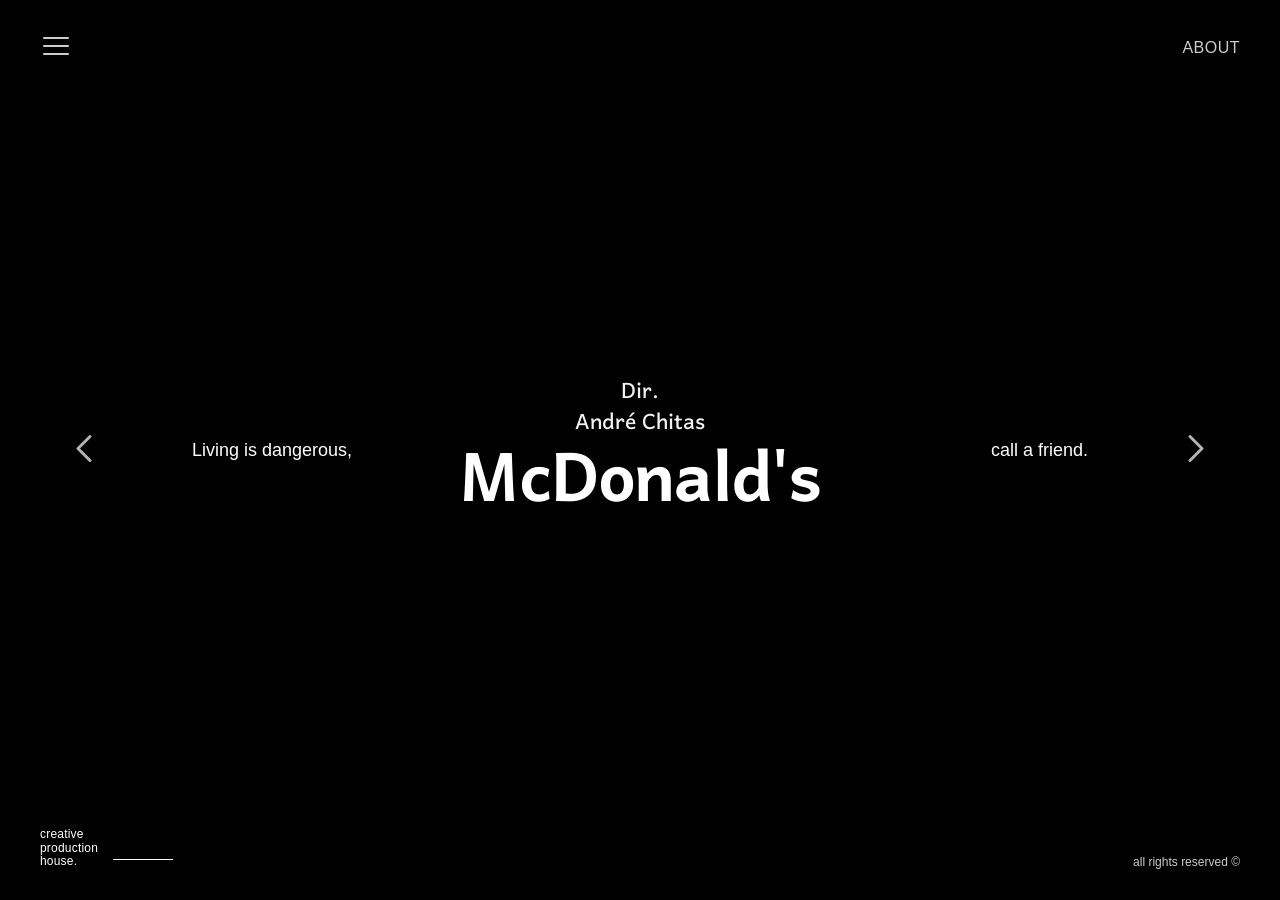
==== index.html @ b7d2ad5a "Add files via upload" ====
<!DOCTYPE html>
<html lang="pt">
<head>
    <meta charset="UTF-8">
    <meta name="viewport" content="width=device-width, initial-scale=1.0">
    <title>B Groove - Home</title>
    <link rel="icon" type="image/svg+xml" href="Asset 1.svg">
    <link rel="stylesheet" href="stylehome.css">
</head>
<body>

    <!-- Overlay de Navegação Fullscreen -->
    <div class="nav-overlay" id="nav-overlay">
        <button class="nav-close" id="nav-close" aria-label="Fechar menu">
            <svg width="28" height="28" viewBox="0 0 24 24" fill="none" stroke="currentColor" stroke-width="1.5" stroke-linecap="round">
                <line x1="6" y1="6" x2="18" y2="18"></line>
                <line x1="18" y1="6" x2="6" y2="18"></line>
            </svg>
        </button>
        <nav class="nav-content">
            <a href="index.html" class="active">
                <div class="nav-logo"></div>
            </a>
            <a href="directors.html">directors</a>
            <a href="photographers.html">photographers</a>
            <a href="filmtv.html">film & tv</a>
            <a href="international.html">international</a>
            <a href="https://spritz.com.br/" target="_blank" rel="noopener">spritz</a>
            <a href="us.html">us.</a>
            <a href="contact.html">contact</a>
        </nav>
    </div>

    <!-- Top Bar (Apenas Hambúrguer e About) -->
    <header class="top-bar">
        <button class="menu-toggle" id="menu-toggle" aria-label="Abrir menu">
            <svg width="32" height="32" viewBox="0 0 24 24" fill="none" stroke="currentColor" stroke-width="1.5" stroke-linecap="round">
                <line x1="3" y1="12" x2="21" y2="12"></line>
                <line x1="3" y1="6" x2="21" y2="6"></line>
                <line x1="3" y1="18" x2="21" y2="18"></line>
            </svg>
        </button>

        <a href="us.html" class="about-link">ABOUT</a>
    </header>

    <!-- Vídeo de fundo Fullscreen -->
    <div class="menu-bg-video" id="menu-bg-video"></div>

    <!-- Setas de Navegação do Vídeo -->
    <button class="nav-arrow left-arrow" id="prev-btn">
        <svg width="48" height="48" viewBox="0 0 24 24" fill="none" stroke="currentColor" stroke-width="1.5" stroke-linecap="round" stroke-linejoin="round">
            <polyline points="15 18 9 12 15 6"></polyline>
        </svg>
    </button>
    
    <button class="nav-arrow right-arrow" id="next-btn">
        <svg width="48" height="48" viewBox="0 0 24 24" fill="none" stroke="currentColor" stroke-width="1.5" stroke-linecap="round" stroke-linejoin="round">
            <polyline points="9 18 15 12 9 6"></polyline>
        </svg>
    </button>

    <!-- Callouts Laterais -->
    <div class="side-callout left">Living is dangerous,</div>
    <div class="side-callout right">call a friend.</div>

    <!-- Informação Central -->
    <div class="video-info-center">
        <div class="dir-name" id="main-dir-name">Dir.<br>André Chitas</div>
        <div class="brand-name" id="main-brand-name">Cobasi</div>
    </div>

    <!-- Footer -->
    <footer class="site-footer">
        <div class="footer-left">
            <div class="text">creative<br>production<br>house.</div>
            <div class="red-line"></div>
        </div>
        <div class="footer-right">
            <span class="copyright">all rights reserved ©</span>
        </div>
    </footer>

    <script src="scripthome.js"></script>

</body>
</html>
---- stylehome.css ----
@import url('https://api.fontshare.com/v2/css?f[]=general-sans@400,500,600,700&display=swap');
@import url('https://fonts.googleapis.com/css2?family=Harmattan:wght@400;500;600;700&display=swap');

* {
    margin: 0;
    padding: 0;
    box-sizing: border-box;
}

html, body {
    width: 100%;
    height: 100%;
    overflow: hidden;
    background-color: #000;
    font-family: 'General Sans', sans-serif; 
    color: #ffffff;
    user-select: none;
    overscroll-behavior: none;
}

/* ==========================================================================
   NAV OVERLAY & TOP BAR
   ========================================================================== */
.top-bar {
    position: fixed; top: 0; left: 0; width: 100%; padding: 30px 40px;
    display: flex; /* Alterado de grid para flex */
    justify-content: space-between; /* Hambúrguer à esquerda, About à direita */
    align-items: center; 
    z-index: 1000;
    pointer-events: none;
}

.menu-toggle, .about-link { pointer-events: auto; }

.menu-toggle {
    background: none; border: none; color: #ffffff; cursor: pointer;
    padding: 0; opacity: 0.8; transition: opacity 0.3s ease, transform 0.3s ease;
}
.menu-toggle:hover { opacity: 1; transform: scale(1.05); }

.about-link { 
    font-family: 'General Sans', sans-serif; 
    color: #ffffff; text-decoration: none; 
    font-size: 16px; font-weight: 400; letter-spacing: 0.5px; text-transform: uppercase;
    opacity: 0.8; transition: opacity 0.3s ease;
}
.about-link:hover { opacity: 1; }

/* OVERLAY NAVEGAÇÃO */
.nav-overlay {
    position: fixed; inset: 0; background: rgba(234, 233, 220, 0.95); backdrop-filter: blur(10px);
    display: flex; align-items: center; justify-content: center; opacity: 0; pointer-events: none; visibility: hidden;
    transition: opacity 0.5s cubic-bezier(0.22, 1, 0.36, 1), visibility 0s linear 0.5s; z-index: 9999;
}
.nav-overlay.is-open { opacity: 1; pointer-events: auto; visibility: visible; transition: opacity 0.5s cubic-bezier(0.22, 1, 0.36, 1), visibility 0s linear 0s; }

.nav-content { display: flex; flex-direction: column; gap: 20px; text-align: center; }
.nav-content a { 
    font-family: 'General Sans', sans-serif; 
    font-weight: 400; color: #bb0000; text-decoration: none; font-size: 24px; 
    opacity: 0.6; transition: opacity 0.3s ease; 
}
.nav-content a:hover, .nav-content a.active { opacity: 1; }

/* ESTILO DA LOGO NO MENU (VERMELHA COM MÁSCARA) */
.nav-content a .nav-logo {
    height: 40px;
    width: 40px; 
    margin: 0 auto 10px auto;
    display: block;
    background-color: #bb0000; 
    
    -webkit-mask-image: url('Asset 1.svg');
    mask-image: url('Asset 1.svg');
    -webkit-mask-size: contain;
    mask-size: contain;
    -webkit-mask-repeat: no-repeat;
    mask-repeat: no-repeat;
    -webkit-mask-position: center;
    mask-position: center;
}

.nav-close { position: absolute; top: 40px; right: 50px; background: none; border: none; color: #bb0000; cursor: pointer; padding: 8px; opacity: 0.5; transition: opacity 0.3s ease, transform 0.3s ease; }
.nav-close:hover { opacity: 1; transform: rotate(90deg); }

/* ==========================================================================
   VÍDEO FULLSCREEN
   ========================================================================== */
.menu-bg-video { 
    position: fixed; inset: 0; z-index: 1; overflow: hidden; background: #000; pointer-events: none; 
}
.menu-bg-video iframe { 
    width: 100%; height: 100%; border: 0; object-fit: cover; transform: scale(1.55); 
}

/* ==========================================================================
   SETAS DE NAVEGAÇÃO
   ========================================================================== */
.nav-arrow { 
    position: absolute; top: 50%; transform: translateY(-50%); background: none; border: none; color: #ffffff; 
    cursor: pointer; padding: 20px; z-index: 100; opacity: 0.7; transition: opacity 0.3s ease, transform 0.3s ease; 
}
.nav-arrow:hover { opacity: 1; transform: translateY(-50%) scale(1.1); }
.left-arrow { left: 40px; }
.right-arrow { right: 40px; }

/* ==========================================================================
   TEXTOS (Callouts e Informação Central)
   ========================================================================== */
.side-callout { 
    position: fixed; top: 50%; transform: translateY(-50%); 
    font-family: 'General Sans', sans-serif; font-size: 18px; color: #ffffff; 
    z-index: 10; pointer-events: none; 
}
.side-callout.left { left: 15vw; }
.side-callout.right { right: 15vw; }

.video-info-center { 
    position: fixed; top: 50%; left: 50%; transform: translate(-50%, -50%); 
    text-align: center; color: #ffffff; z-index: 10; display: flex; flex-direction: column; 
    align-items: center; pointer-events: none; width: 90%; 
}

/* FONTE HARMATTAN APENAS NO TÍTULO DO DIRETOR E DA MARCA */
.video-info-center .dir-name { 
    font-family: 'Harmattan', sans-serif; 
    font-size: clamp(1.5rem, 2.2vw, 2.2rem);
    font-weight: 500; 
    line-height: 1.1; 
    margin-bottom: 4px; 
    opacity: 0.95;
}

.video-info-center .brand-name { 
    font-family: 'Harmattan', sans-serif; 
    font-size: clamp(3.5rem, 7vw, 6rem); 
    font-weight: 700; line-height: 0.9; letter-spacing: -0.02em; 
}

/* ==========================================================================
   FOOTER
   ========================================================================== */
.site-footer { 
    position: fixed; bottom: 30px; left: 0; width: 100%; padding: 0 40px; 
    display: flex; justify-content: space-between; align-items: flex-end; 
    z-index: 100; pointer-events: none; 
}
.footer-left { display: flex; align-items: flex-end; gap: 15px; pointer-events: auto; }
.footer-left .text { 
    font-family: 'General Sans', sans-serif; font-size: 12px; line-height: 1.1; text-transform: lowercase; 
    letter-spacing: 0.2px; margin-bottom: 2px; color: #ffffff; 
}
.red-line { width: 60px; height: 1.5px; background-color: #ffffff; margin-bottom: 10px; }
.footer-right { pointer-events: auto; }
.copyright { font-family: 'General Sans', sans-serif; font-size: 12px; opacity: 0.8; color: #ffffff; }
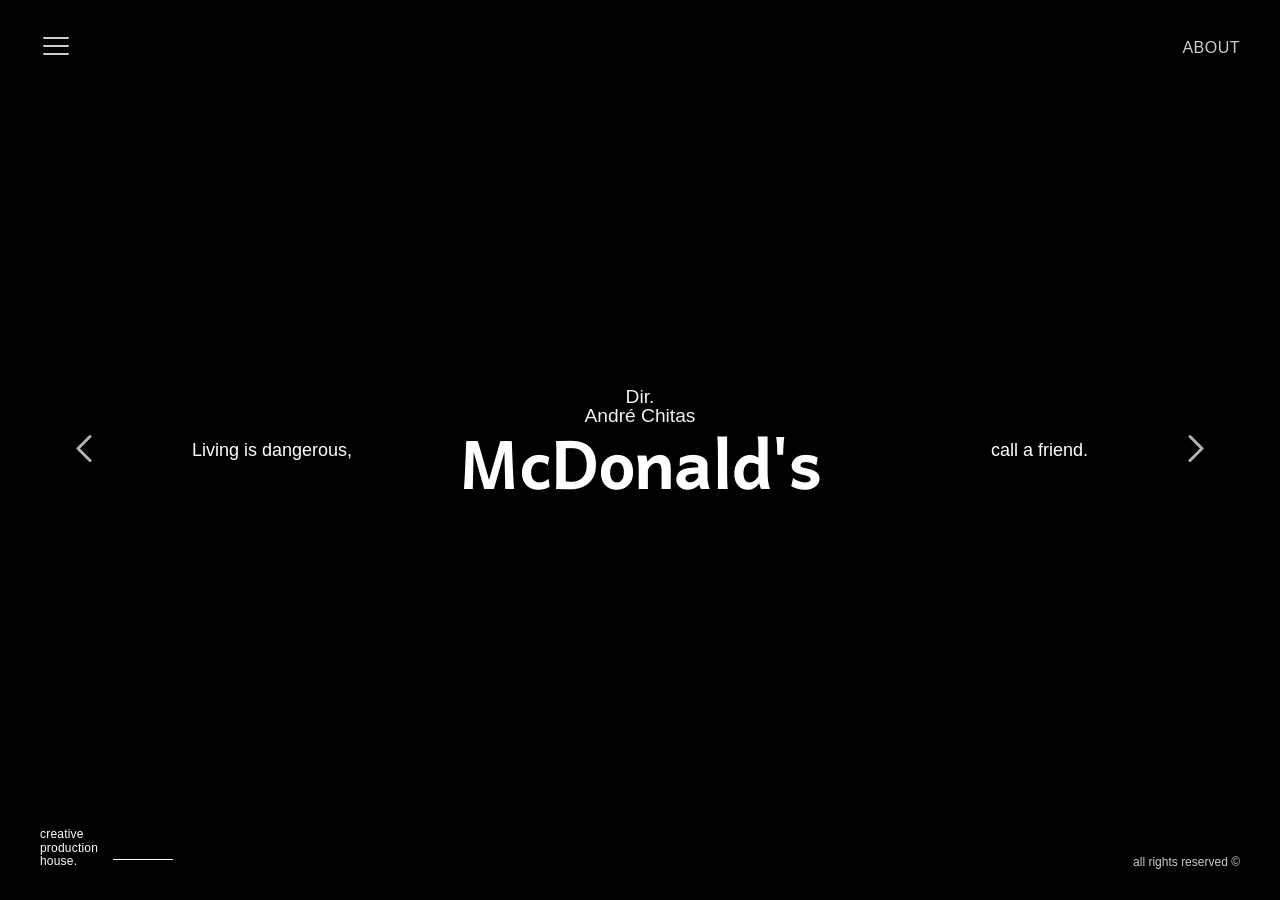
==== commit bd2fd197: "Add files via upload" ====
--- a/index.html
+++ b/index.html
@@ -5,11 +5,31 @@
     <meta name="viewport" content="width=device-width, initial-scale=1.0">
     <title>B Groove - Home</title>
     <link rel="icon" type="image/svg+xml" href="Asset 1.svg">
+    
+    <!-- CSS Global do Menu -->
+    <link rel="stylesheet" href="nav.css"> 
+    
+    <!-- CSS Específico da Home -->
     <link rel="stylesheet" href="stylehome.css">
 </head>
 <body>
 
-    <!-- Overlay de Navegação Fullscreen -->
+    <!-- MENU GLOBAL (Top Bar com Hambúrguer e Overlay) -->
+    <header class="top-bar">
+        <!-- Botão Hambúrguer (Esquerda) -->
+        <button class="menu-toggle" id="menu-toggle" aria-label="Abrir menu">
+            <svg width="32" height="32" viewBox="0 0 24 24" fill="none" stroke="currentColor" stroke-width="1.5" stroke-linecap="round">
+                <line x1="3" y1="12" x2="21" y2="12"></line>
+                <line x1="3" y1="6" x2="21" y2="6"></line>
+                <line x1="3" y1="18" x2="21" y2="18"></line>
+            </svg>
+        </button>
+
+        <!-- Link About (Direita) -->
+        <a href="us.html" class="about-link">ABOUT</a>
+    </header>
+
+    <!-- Overlay do Menu -->
     <div class="nav-overlay" id="nav-overlay">
         <button class="nav-close" id="nav-close" aria-label="Fechar menu">
             <svg width="28" height="28" viewBox="0 0 24 24" fill="none" stroke="currentColor" stroke-width="1.5" stroke-linecap="round">
@@ -18,7 +38,7 @@
             </svg>
         </button>
         <nav class="nav-content">
-            <a href="index.html" class="active">
+            <a href="index.html" class="active" aria-label="Home">
                 <div class="nav-logo"></div>
             </a>
             <a href="directors.html">directors</a>
@@ -31,18 +51,9 @@
         </nav>
     </div>
 
-    <!-- Top Bar (Apenas Hambúrguer e About) -->
-    <header class="top-bar">
-        <button class="menu-toggle" id="menu-toggle" aria-label="Abrir menu">
-            <svg width="32" height="32" viewBox="0 0 24 24" fill="none" stroke="currentColor" stroke-width="1.5" stroke-linecap="round">
-                <line x1="3" y1="12" x2="21" y2="12"></line>
-                <line x1="3" y1="6" x2="21" y2="6"></line>
-                <line x1="3" y1="18" x2="21" y2="18"></line>
-            </svg>
-        </button>
-
-        <a href="us.html" class="about-link">ABOUT</a>
-    </header>
+    <!-- ========================================== -->
+    <!-- CONTEÚDO DA HOME (Intacto)                 -->
+    <!-- ========================================== -->
 
     <!-- Vídeo de fundo Fullscreen -->
     <div class="menu-bg-video" id="menu-bg-video"></div>
@@ -81,6 +92,8 @@
         </div>
     </footer>
 
+    <!-- Scripts -->
+    <script src="nav.js"></script>
     <script src="scripthome.js"></script>
 
 </body>
--- a/nav.css
+++ b/nav.css
@@ -0,0 +1,87 @@
+/* ==========================================================================
+   NAVEGAÇÃO GLOBAL (APLICAR EM TODAS AS PÁGINAS)
+   ========================================================================== */
+
+/* Overlay escuro com opacidade */
+.nav-overlay {
+    position: fixed; 
+    inset: 0; 
+    background: rgba(0, 0, 0, 0.65); /* Preto com transparência */
+    backdrop-filter: blur(8px); /* Desfoque para ver a página por trás */
+    -webkit-backdrop-filter: blur(8px);
+    display: flex; 
+    align-items: center; 
+    justify-content: center; 
+    opacity: 0; 
+    pointer-events: none; 
+    visibility: hidden;
+    transition: opacity 0.5s cubic-bezier(0.22, 1, 0.36, 1), visibility 0s linear 0.5s; 
+    z-index: 9999;
+}
+
+.nav-overlay.is-open { 
+    opacity: 1; 
+    pointer-events: auto; 
+    visibility: visible; 
+    transition: opacity 0.5s cubic-bezier(0.22, 1, 0.36, 1), visibility 0s linear 0s; 
+}
+
+/* Conteúdo (Lista de Links) */
+.nav-content { 
+    display: flex; 
+    flex-direction: column; 
+    gap: 20px; 
+    text-align: center; 
+}
+
+.nav-content a { 
+    font-family: 'General Sans', sans-serif; 
+    font-weight: 400; 
+    color: #ffffff; /* Texto branco */
+    text-decoration: none; 
+    font-size: 24px; 
+    opacity: 0.6; 
+    transition: opacity 0.3s ease; 
+}
+
+.nav-content a:hover, 
+.nav-content a.active { 
+    opacity: 1; 
+}
+
+/* Logo dentro do menu (Branca via máscara CSS) */
+.nav-content a .nav-logo {
+    height: 40px;
+    width: 40px; 
+    margin: 0 auto 10px auto;
+    display: block;
+    background-color: #ffffff; /* Cor exata da logo */
+    
+    -webkit-mask-image: url('Asset 1.svg');
+    mask-image: url('Asset 1.svg');
+    -webkit-mask-size: contain;
+    mask-size: contain;
+    -webkit-mask-repeat: no-repeat;
+    mask-repeat: no-repeat;
+    -webkit-mask-position: center;
+    mask-position: center;
+}
+
+/* Botão de fechar */
+.nav-close { 
+    position: absolute; 
+    top: 40px; 
+    right: 50px; 
+    background: none; 
+    border: none; 
+    color: #ffffff; /* Cor branca */
+    cursor: pointer; 
+    padding: 8px; 
+    opacity: 0.5; 
+    transition: opacity 0.3s ease, transform 0.3s ease; 
+}
+
+.nav-close:hover { 
+    opacity: 1; 
+    transform: rotate(90deg); 
+}
--- a/stylehome.css
+++ b/stylehome.css
@@ -19,57 +19,120 @@
 }
 
 /* ==========================================================================
-   NAV OVERLAY & TOP BAR
-   ========================================================================== */
+   NAVEGAÇÃO GLOBAL (TOPO + MENU OVERLAY)
+   ========================================================================== */
+
+/* 1. BARRA SUPERIOR (Top Bar) */
 .top-bar {
-    position: fixed; top: 0; left: 0; width: 100%; padding: 30px 40px;
-    display: flex; /* Alterado de grid para flex */
-    justify-content: space-between; /* Hambúrguer à esquerda, About à direita */
+    position: fixed; 
+    top: 0; 
+    left: 0; 
+    width: 100%; 
+    padding: 30px 40px;
+    display: flex; 
+    justify-content: space-between; /* Espaça os elementos (Esquerda/Direita) */
     align-items: center; 
     z-index: 1000;
     pointer-events: none;
 }
 
-.menu-toggle, .about-link { pointer-events: auto; }
-
+/* Elementos clicáveis na barra */
+.menu-toggle, .logo-toggle-btn, .about-link { 
+    pointer-events: auto; 
+}
+
+/* Botão Hambúrguer (Home) */
 .menu-toggle {
-    background: none; border: none; color: #ffffff; cursor: pointer;
-    padding: 0; opacity: 0.8; transition: opacity 0.3s ease, transform 0.3s ease;
-}
-.menu-toggle:hover { opacity: 1; transform: scale(1.05); }
-
-.about-link { 
+    background: none; 
+    border: none; 
+    color: #ffffff; 
+    cursor: pointer;
+    padding: 0; 
+    opacity: 0.8; 
+    transition: opacity 0.3s ease;
+}
+.menu-toggle:hover { opacity: 1; }
+
+/* Botão Logo (Outras Páginas) */
+.logo-toggle-btn {
+    background: transparent;
+    border: none;
+    padding: 0;
+    cursor: pointer;
+    transition: transform 0.3s ease;
+}
+.logo-toggle-btn:hover { transform: scale(1.05); }
+.logo-toggle-btn img { 
+    height: 35px; width: auto; display: block; 
+    filter: brightness(0) invert(1); /* Logo Branca */
+}
+
+/* Link About (Direita) */
+.about-link {
     font-family: 'General Sans', sans-serif; 
-    color: #ffffff; text-decoration: none; 
-    font-size: 16px; font-weight: 400; letter-spacing: 0.5px; text-transform: uppercase;
-    opacity: 0.8; transition: opacity 0.3s ease;
+    color: #ffffff; 
+    text-decoration: none; 
+    font-size: 16px; 
+    font-weight: 400; 
+    letter-spacing: 0.5px; 
+    text-transform: uppercase;
+    opacity: 0.8; 
+    transition: opacity 0.3s ease;
 }
 .about-link:hover { opacity: 1; }
 
-/* OVERLAY NAVEGAÇÃO */
+/* 2. MENU OVERLAY (Fundo Preto Transparente) */
 .nav-overlay {
-    position: fixed; inset: 0; background: rgba(234, 233, 220, 0.95); backdrop-filter: blur(10px);
-    display: flex; align-items: center; justify-content: center; opacity: 0; pointer-events: none; visibility: hidden;
-    transition: opacity 0.5s cubic-bezier(0.22, 1, 0.36, 1), visibility 0s linear 0.5s; z-index: 9999;
-}
-.nav-overlay.is-open { opacity: 1; pointer-events: auto; visibility: visible; transition: opacity 0.5s cubic-bezier(0.22, 1, 0.36, 1), visibility 0s linear 0s; }
-
-.nav-content { display: flex; flex-direction: column; gap: 20px; text-align: center; }
+    position: fixed; 
+    inset: 0; 
+    background: rgba(0, 0, 0, 0.65); /* Preto com 65% de opacidade */
+    backdrop-filter: blur(8px); 
+    -webkit-backdrop-filter: blur(8px);
+    display: flex; 
+    align-items: center; 
+    justify-content: center; 
+    opacity: 0; 
+    pointer-events: none; 
+    visibility: hidden;
+    transition: opacity 0.5s ease, visibility 0.5s ease; 
+    z-index: 9999;
+}
+
+.nav-overlay.is-open { 
+    opacity: 1; 
+    pointer-events: auto; 
+    visibility: visible; 
+}
+
+.nav-content { 
+    display: flex; 
+    flex-direction: column; 
+    gap: 20px; 
+    text-align: center; 
+}
+
 .nav-content a { 
     font-family: 'General Sans', sans-serif; 
-    font-weight: 400; color: #bb0000; text-decoration: none; font-size: 24px; 
-    opacity: 0.6; transition: opacity 0.3s ease; 
-}
-.nav-content a:hover, .nav-content a.active { opacity: 1; }
-
-/* ESTILO DA LOGO NO MENU (VERMELHA COM MÁSCARA) */
+    font-weight: 400; 
+    color: #ffffff; 
+    text-decoration: none; 
+    font-size: 24px; 
+    opacity: 0.6; 
+    transition: opacity 0.3s ease; 
+}
+
+.nav-content a:hover, 
+.nav-content a.active { 
+    opacity: 1; 
+}
+
+/* Logo Branca dentro do Menu (via máscara) */
 .nav-content a .nav-logo {
     height: 40px;
     width: 40px; 
     margin: 0 auto 10px auto;
     display: block;
-    background-color: #bb0000; 
-    
+    background-color: #ffffff; 
     -webkit-mask-image: url('Asset 1.svg');
     mask-image: url('Asset 1.svg');
     -webkit-mask-size: contain;
@@ -80,8 +143,24 @@
     mask-position: center;
 }
 
-.nav-close { position: absolute; top: 40px; right: 50px; background: none; border: none; color: #bb0000; cursor: pointer; padding: 8px; opacity: 0.5; transition: opacity 0.3s ease, transform 0.3s ease; }
-.nav-close:hover { opacity: 1; transform: rotate(90deg); }
+/* Botão Fechar */
+.nav-close { 
+    position: absolute; 
+    top: 40px; 
+    right: 50px; 
+    background: none; 
+    border: none; 
+    color: #ffffff; 
+    cursor: pointer; 
+    padding: 8px; 
+    opacity: 0.5; 
+    transition: opacity 0.3s ease, transform 0.3s ease; 
+}
+
+.nav-close:hover { 
+    opacity: 1; 
+    transform: rotate(90deg); 
+}
 
 /* ==========================================================================
    VÍDEO FULLSCREEN
@@ -121,13 +200,12 @@
     align-items: center; pointer-events: none; width: 90%; 
 }
 
-/* FONTE HARMATTAN APENAS NO TÍTULO DO DIRETOR E DA MARCA */
 .video-info-center .dir-name { 
-    font-family: 'Harmattan', sans-serif; 
-    font-size: clamp(1.5rem, 2.2vw, 2.2rem);
-    font-weight: 500; 
-    line-height: 1.1; 
-    margin-bottom: 4px; 
+    font-family: 'General Sans', sans-serif !important; 
+    font-size: clamp(1rem, 1.5vw, 1.4rem);
+    font-weight: 400; /* Alterado para regular */
+    line-height: 1; 
+    margin-bottom: 6px; 
     opacity: 0.95;
 }
 
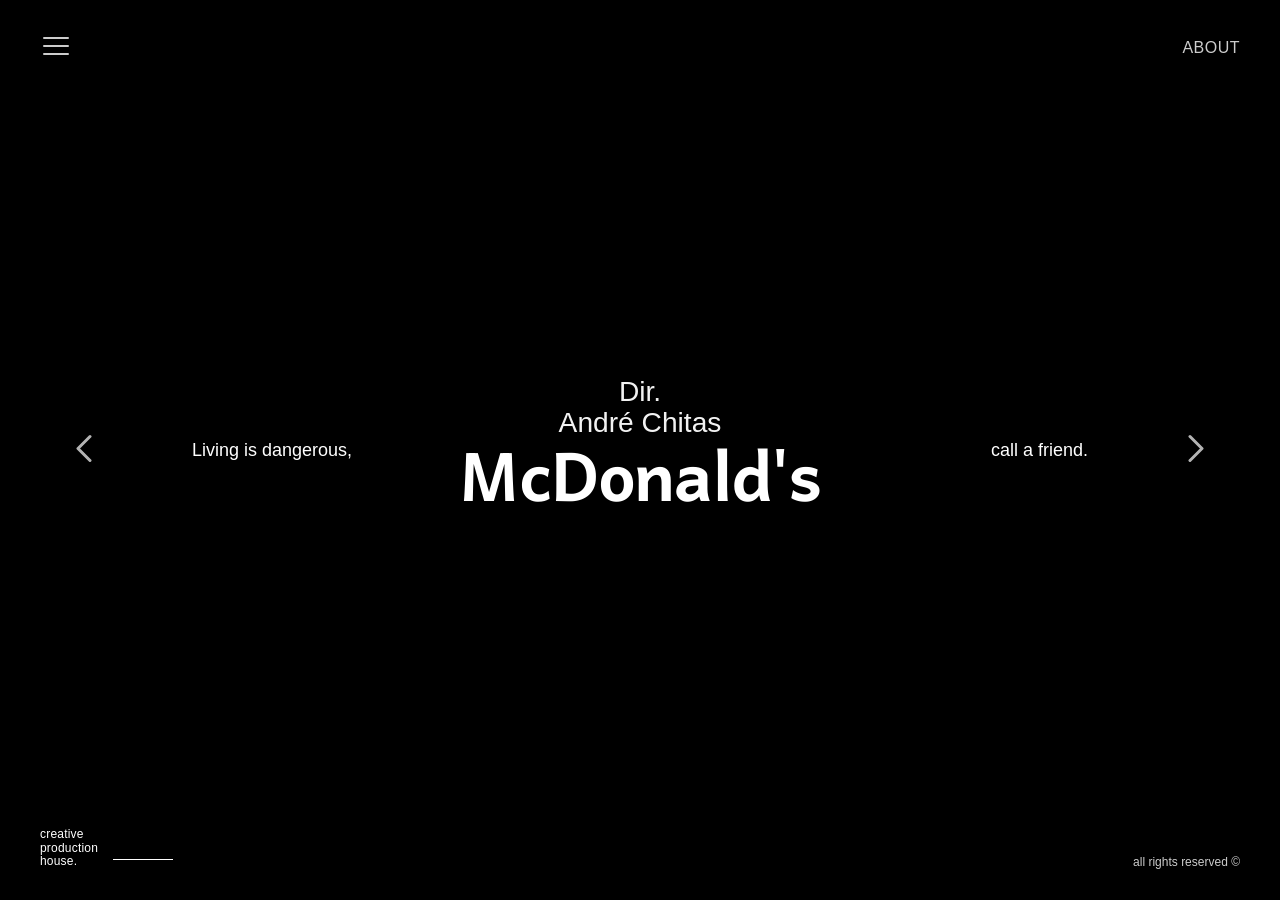
==== commit ea2326de: "Add files via upload" ====
--- a/index.html
+++ b/index.html
@@ -14,9 +14,8 @@
 </head>
 <body>
 
-    <!-- MENU GLOBAL (Top Bar com Hambúrguer e Overlay) -->
+    <!-- MENU GLOBAL (Top Bar com Hambúrguer) -->
     <header class="top-bar">
-        <!-- Botão Hambúrguer (Esquerda) -->
         <button class="menu-toggle" id="menu-toggle" aria-label="Abrir menu">
             <svg width="32" height="32" viewBox="0 0 24 24" fill="none" stroke="currentColor" stroke-width="1.5" stroke-linecap="round">
                 <line x1="3" y1="12" x2="21" y2="12"></line>
@@ -25,7 +24,6 @@
             </svg>
         </button>
 
-        <!-- Link About (Direita) -->
         <a href="us.html" class="about-link">ABOUT</a>
     </header>
 
@@ -51,12 +49,11 @@
         </nav>
     </div>
 
-    <!-- ========================================== -->
-    <!-- CONTEÚDO DA HOME (Intacto)                 -->
-    <!-- ========================================== -->
-
     <!-- Vídeo de fundo Fullscreen -->
     <div class="menu-bg-video" id="menu-bg-video"></div>
+
+    <!-- CAMADA DE CLIQUE NO FUNDO -->
+    <div class="video-click-overlay" id="video-click-overlay"></div>
 
     <!-- Setas de Navegação do Vídeo -->
     <button class="nav-arrow left-arrow" id="prev-btn">
@@ -75,8 +72,8 @@
     <div class="side-callout left">Living is dangerous,</div>
     <div class="side-callout right">call a friend.</div>
 
-    <!-- Informação Central -->
-    <div class="video-info-center">
+    <!-- Informação Central (Clicável) -->
+    <div class="video-info-center" id="video-info-center">
         <div class="dir-name" id="main-dir-name">Dir.<br>André Chitas</div>
         <div class="brand-name" id="main-brand-name">Cobasi</div>
     </div>
@@ -92,6 +89,17 @@
         </div>
     </footer>
 
+    <!-- PLAYER FULLSCREEN (MODAL) -->
+    <div id="video-modal" class="video-modal">
+        <button class="video-modal-close" id="video-modal-close" aria-label="Fechar vídeo">
+            <svg width="32" height="32" viewBox="0 0 24 24" fill="none" stroke="currentColor" stroke-width="2" stroke-linecap="round">
+                <line x1="6" y1="6" x2="18" y2="18"></line>
+                <line x1="18" y1="6" x2="6" y2="18"></line>
+            </svg>
+        </button>
+        <div class="video-modal-wrapper" id="video-modal-wrapper"></div>
+    </div>
+
     <!-- Scripts -->
     <script src="nav.js"></script>
     <script src="scripthome.js"></script>
--- a/stylehome.css
+++ b/stylehome.css
@@ -19,33 +19,23 @@
 }
 
 /* ==========================================================================
-   NAVEGAÇÃO GLOBAL (TOPO + MENU OVERLAY)
+   REFORÇO DO BOTÃO HAMBÚRGUER (Para não desaparecer)
    ========================================================================== */
-
-/* 1. BARRA SUPERIOR (Top Bar) */
 .top-bar {
-    position: fixed; 
-    top: 0; 
-    left: 0; 
-    width: 100%; 
-    padding: 30px 40px;
+    position: fixed; top: 0; left: 0; width: 100%; padding: 30px 40px;
     display: flex; 
-    justify-content: space-between; /* Espaça os elementos (Esquerda/Direita) */
+    justify-content: space-between; 
     align-items: center; 
-    z-index: 1000;
+    z-index: 99999; /* Fica por cima de tudo */
     pointer-events: none;
 }
 
-/* Elementos clicáveis na barra */
-.menu-toggle, .logo-toggle-btn, .about-link { 
-    pointer-events: auto; 
-}
-
-/* Botão Hambúrguer (Home) */
 .menu-toggle {
+    pointer-events: auto;
+    display: block !important;
     background: none; 
     border: none; 
-    color: #ffffff; 
+    color: #ffffff !important; 
     cursor: pointer;
     padding: 0; 
     opacity: 0.8; 
@@ -53,114 +43,18 @@
 }
 .menu-toggle:hover { opacity: 1; }
 
-/* Botão Logo (Outras Páginas) */
-.logo-toggle-btn {
-    background: transparent;
-    border: none;
-    padding: 0;
-    cursor: pointer;
-    transition: transform 0.3s ease;
-}
-.logo-toggle-btn:hover { transform: scale(1.05); }
-.logo-toggle-btn img { 
-    height: 35px; width: auto; display: block; 
-    filter: brightness(0) invert(1); /* Logo Branca */
+.menu-toggle svg {
+    stroke: #ffffff !important; /* Garante que o SVG é branco */
 }
 
-/* Link About (Direita) */
-.about-link {
+.about-link { 
+    pointer-events: auto;
     font-family: 'General Sans', sans-serif; 
-    color: #ffffff; 
-    text-decoration: none; 
-    font-size: 16px; 
-    font-weight: 400; 
-    letter-spacing: 0.5px; 
-    text-transform: uppercase;
-    opacity: 0.8; 
-    transition: opacity 0.3s ease;
+    color: #ffffff; text-decoration: none; 
+    font-size: 16px; font-weight: 400; letter-spacing: 0.5px; text-transform: uppercase;
+    opacity: 0.8; transition: opacity 0.3s ease;
 }
 .about-link:hover { opacity: 1; }
-
-/* 2. MENU OVERLAY (Fundo Preto Transparente) */
-.nav-overlay {
-    position: fixed; 
-    inset: 0; 
-    background: rgba(0, 0, 0, 0.65); /* Preto com 65% de opacidade */
-    backdrop-filter: blur(8px); 
-    -webkit-backdrop-filter: blur(8px);
-    display: flex; 
-    align-items: center; 
-    justify-content: center; 
-    opacity: 0; 
-    pointer-events: none; 
-    visibility: hidden;
-    transition: opacity 0.5s ease, visibility 0.5s ease; 
-    z-index: 9999;
-}
-
-.nav-overlay.is-open { 
-    opacity: 1; 
-    pointer-events: auto; 
-    visibility: visible; 
-}
-
-.nav-content { 
-    display: flex; 
-    flex-direction: column; 
-    gap: 20px; 
-    text-align: center; 
-}
-
-.nav-content a { 
-    font-family: 'General Sans', sans-serif; 
-    font-weight: 400; 
-    color: #ffffff; 
-    text-decoration: none; 
-    font-size: 24px; 
-    opacity: 0.6; 
-    transition: opacity 0.3s ease; 
-}
-
-.nav-content a:hover, 
-.nav-content a.active { 
-    opacity: 1; 
-}
-
-/* Logo Branca dentro do Menu (via máscara) */
-.nav-content a .nav-logo {
-    height: 40px;
-    width: 40px; 
-    margin: 0 auto 10px auto;
-    display: block;
-    background-color: #ffffff; 
-    -webkit-mask-image: url('Asset 1.svg');
-    mask-image: url('Asset 1.svg');
-    -webkit-mask-size: contain;
-    mask-size: contain;
-    -webkit-mask-repeat: no-repeat;
-    mask-repeat: no-repeat;
-    -webkit-mask-position: center;
-    mask-position: center;
-}
-
-/* Botão Fechar */
-.nav-close { 
-    position: absolute; 
-    top: 40px; 
-    right: 50px; 
-    background: none; 
-    border: none; 
-    color: #ffffff; 
-    cursor: pointer; 
-    padding: 8px; 
-    opacity: 0.5; 
-    transition: opacity 0.3s ease, transform 0.3s ease; 
-}
-
-.nav-close:hover { 
-    opacity: 1; 
-    transform: rotate(90deg); 
-}
 
 /* ==========================================================================
    VÍDEO FULLSCREEN
@@ -197,22 +91,31 @@
 .video-info-center { 
     position: fixed; top: 50%; left: 50%; transform: translate(-50%, -50%); 
     text-align: center; color: #ffffff; z-index: 10; display: flex; flex-direction: column; 
-    align-items: center; pointer-events: none; width: 90%; 
+    align-items: center; width: 90%; 
+    cursor: pointer; 
+    pointer-events: auto; 
 }
 
 .video-info-center .dir-name { 
-    font-family: 'General Sans', sans-serif !important; 
-    font-size: clamp(1rem, 1.5vw, 1.4rem);
-    font-weight: 400; /* Alterado para regular */
-    line-height: 1; 
-    margin-bottom: 6px; 
+    font-family: 'General Sans', sans-serif; 
+    font-size: clamp(1.5rem, 2.2vw, 2.2rem);
+    font-weight: 400;
+    line-height: 1.1; 
+    margin-bottom: 4px; 
     opacity: 0.95;
+    transition: opacity 0.3s ease;
 }
 
 .video-info-center .brand-name { 
     font-family: 'Harmattan', sans-serif; 
     font-size: clamp(3.5rem, 7vw, 6rem); 
     font-weight: 700; line-height: 0.9; letter-spacing: -0.02em; 
+    transition: opacity 0.3s ease;
+}
+
+.video-info-center:hover .dir-name,
+.video-info-center:hover .brand-name {
+    opacity: 0.7;
 }
 
 /* ==========================================================================
@@ -230,4 +133,60 @@
 }
 .red-line { width: 60px; height: 1.5px; background-color: #ffffff; margin-bottom: 10px; }
 .footer-right { pointer-events: auto; }
-.copyright { font-family: 'General Sans', sans-serif; font-size: 12px; opacity: 0.8; color: #ffffff; }+.copyright { font-family: 'General Sans', sans-serif; font-size: 12px; opacity: 0.8; color: #ffffff; }
+
+/* ==========================================================================
+   PLAYER FULLSCREEN (MODAL)
+   ========================================================================== */
+.video-click-overlay {
+    position: fixed;
+    inset: 0;
+    z-index: 5; /* Fica acima do vídeo, mas abaixo do top-bar (99999) */
+    cursor: pointer;
+}
+
+.video-modal {
+    position: fixed;
+    inset: 0;
+    background: #000;
+    z-index: 999999;
+    display: none;
+    align-items: center;
+    justify-content: center;
+    opacity: 0;
+    transition: opacity 0.3s ease;
+}
+
+.video-modal.is-open {
+    display: flex;
+    opacity: 1;
+}
+
+.video-modal-wrapper {
+    width: 100%;
+    height: 100%;
+}
+
+.video-modal-wrapper iframe {
+    width: 100%;
+    height: 100%;
+    border: 0;
+}
+
+.video-modal-close {
+    position: absolute;
+    top: 30px;
+    right: 40px;
+    background: transparent;
+    border: none;
+    color: #ffffff;
+    cursor: pointer;
+    z-index: 1000000;
+    opacity: 0.7;
+    transition: opacity 0.3s ease, transform 0.3s ease;
+}
+
+.video-modal-close:hover {
+    opacity: 1;
+    transform: rotate(90deg);
+}
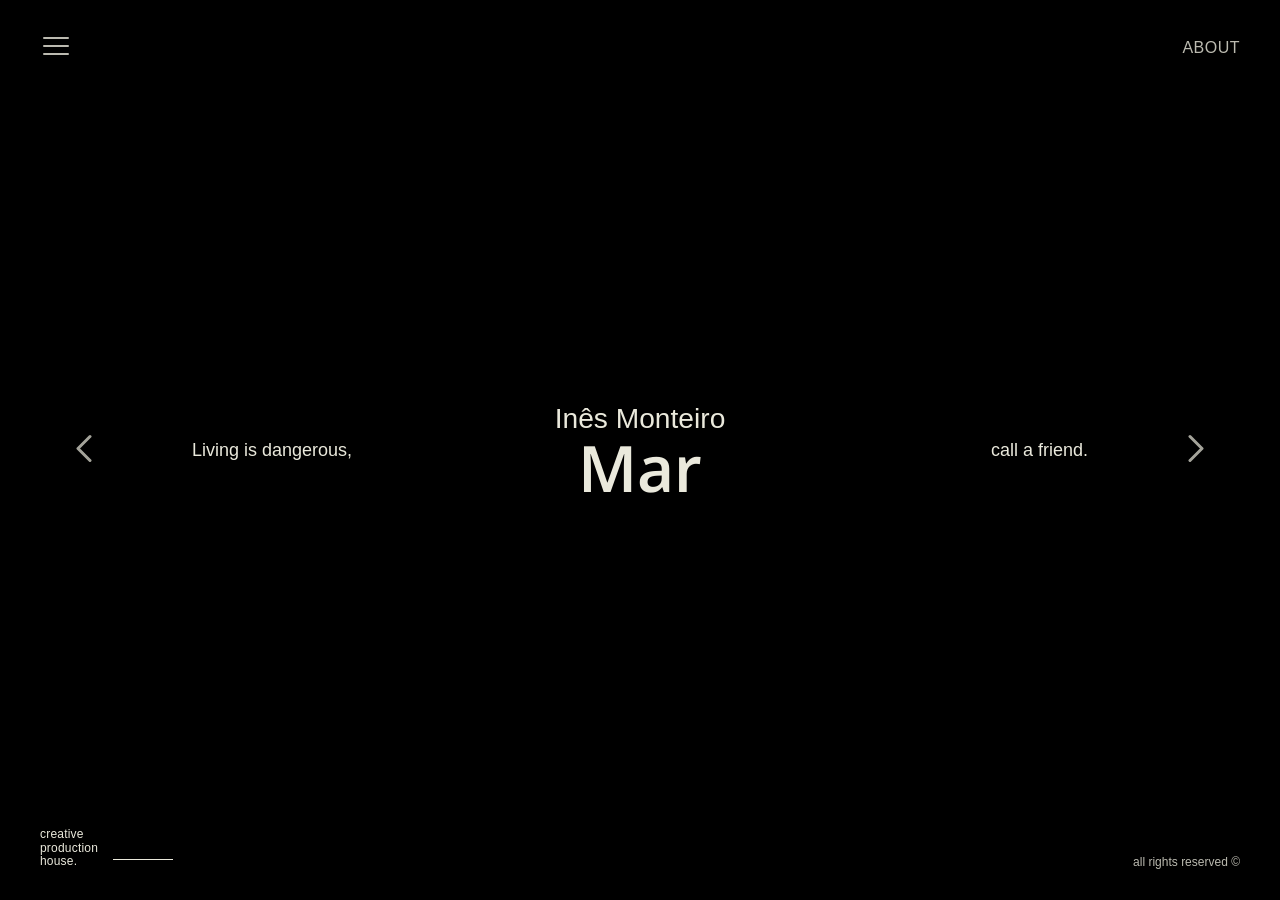
==== commit 4e49ff7d: "Add files via upload" ====
--- a/index.html
+++ b/index.html
@@ -74,8 +74,9 @@
 
     <!-- Informação Central (Clicável) -->
     <div class="video-info-center" id="video-info-center">
-        <div class="dir-name" id="main-dir-name">Dir.<br>André Chitas</div>
+        <div class="dir-name" id="main-dir-name"><br>André Chitas</div>
         <div class="brand-name" id="main-brand-name">Cobasi</div>
+        
     </div>
 
     <!-- Footer -->
--- a/nav.css
+++ b/nav.css
@@ -1,13 +1,97 @@
+@import url('https://api.fontshare.com/v2/css?f[]=general-sans@400,500,600,700&display=swap');
+@import url('https://fonts.googleapis.com/css2?family=Harmattan:wght@400;500;600;700&display=swap');
+
 /* ==========================================================================
-   NAVEGAÇÃO GLOBAL (APLICAR EM TODAS AS PÁGINAS)
+   BARRA SUPERIOR (Suporta o Hambúrguer, Logo Central e About)
    ========================================================================== */
+.top-bar {
+    position: fixed; 
+    top: 0; 
+    left: 0; 
+    width: 100%; 
+    padding: 30px 40px;
+    display: flex; 
+    justify-content: space-between; /* Para a Home (Hambúrguer + About) */
+    align-items: center; 
+    z-index: 1000; /* Fica abaixo do overlay */
+    pointer-events: none;
+}
 
-/* Overlay escuro com opacidade */
+/* Força o layout de 3 colunas nas páginas que têm a logo ao centro */
+.top-bar:has(.logo-toggle-btn) {
+    display: grid;
+    grid-template-columns: 1fr auto 1fr;
+}
+
+/* Elementos clicáveis da barra */
+.menu-toggle, .logo-toggle-btn, .about-link, .back-to-menu { 
+    pointer-events: auto; 
+}
+
+/* Botão Hambúrguer (Home) */
+.menu-toggle {
+    background: none; 
+    border: none; 
+    color: #eae9dc; /* Bege */
+    cursor: pointer;
+    padding: 0; 
+    opacity: 0.8; 
+    transition: opacity 0.3s ease;
+}
+.menu-toggle:hover { opacity: 1; }
+.menu-toggle svg { stroke: #eae9dc; }
+
+/* Botão Logo (Diretores, Filmes, etc.) */
+.logo-toggle-btn {
+    justify-self: center; 
+    background: transparent;
+    border: none;
+    padding: 0;
+    cursor: pointer;
+    transition: transform 0.3s ease;
+}
+.logo-toggle-btn:hover { transform: scale(1.05); }
+.logo-toggle-btn img { 
+    height: 35px; 
+    width: auto; 
+    display: block; 
+    /* Nota: A cor da logo no topo é controlada pelo CSS de cada página */
+}
+
+/* Link About */
+.about-link { 
+    justify-self: end;
+    font-family: 'General Sans', sans-serif; 
+    color: #eae9dc; /* Bege */
+    text-decoration: none; 
+    font-size: 16px; 
+    font-weight: 400; 
+    letter-spacing: 0.5px; 
+    text-transform: uppercase;
+    opacity: 0.8; 
+    transition: opacity 0.3s ease;
+}
+.about-link:hover { opacity: 1; }
+
+/* Botão Back to directors (Opcional) */
+.back-to-menu {
+    justify-self: start;
+    background: transparent; border: none; color: #eae9dc;
+    font-family: 'General Sans', sans-serif; font-size: 14px; padding: 0;
+    cursor: pointer; opacity: 0.7; transition: opacity 0.3s ease, transform 0.3s ease;
+    display: flex; align-items: center; gap: 8px;
+}
+.back-to-menu:hover { opacity: 1; transform: translateX(-5px); }
+
+
+/* ==========================================================================
+   MENU OVERLAY (Fundo Preto Transparente)
+   ========================================================================== */
 .nav-overlay {
     position: fixed; 
     inset: 0; 
-    background: rgba(0, 0, 0, 0.65); /* Preto com transparência */
-    backdrop-filter: blur(8px); /* Desfoque para ver a página por trás */
+    background: rgba(0, 0, 0, 0.65); /* Preto com opacidade */
+    backdrop-filter: blur(8px); 
     -webkit-backdrop-filter: blur(8px);
     display: flex; 
     align-items: center; 
@@ -15,18 +99,17 @@
     opacity: 0; 
     pointer-events: none; 
     visibility: hidden;
-    transition: opacity 0.5s cubic-bezier(0.22, 1, 0.36, 1), visibility 0s linear 0.5s; 
-    z-index: 9999;
+    transition: opacity 0.5s ease, visibility 0.5s ease; 
+    z-index: 999999; /* Z-index alto para cobrir o top-bar */
 }
 
 .nav-overlay.is-open { 
     opacity: 1; 
     pointer-events: auto; 
     visibility: visible; 
-    transition: opacity 0.5s cubic-bezier(0.22, 1, 0.36, 1), visibility 0s linear 0s; 
 }
 
-/* Conteúdo (Lista de Links) */
+/* Conteúdo do Menu (Links) */
 .nav-content { 
     display: flex; 
     flex-direction: column; 
@@ -37,7 +120,7 @@
 .nav-content a { 
     font-family: 'General Sans', sans-serif; 
     font-weight: 400; 
-    color: #ffffff; /* Texto branco */
+    color: #eae9dc; /* Bege */
     text-decoration: none; 
     font-size: 24px; 
     opacity: 0.6; 
@@ -49,13 +132,13 @@
     opacity: 1; 
 }
 
-/* Logo dentro do menu (Branca via máscara CSS) */
+/* Logo no Menu (Pintada de Bege via máscara CSS) */
 .nav-content a .nav-logo {
     height: 40px;
     width: 40px; 
     margin: 0 auto 10px auto;
     display: block;
-    background-color: #ffffff; /* Cor exata da logo */
+    background-color: #eae9dc; /* Bege */
     
     -webkit-mask-image: url('Asset 1.svg');
     mask-image: url('Asset 1.svg');
@@ -67,18 +150,19 @@
     mask-position: center;
 }
 
-/* Botão de fechar */
+/* Botão Fechar (Movido para a Esquerda) */
 .nav-close { 
     position: absolute; 
-    top: 40px; 
-    right: 50px; 
+    top: 30px; 
+    left: 40px; /* Movido para a esquerda para não colidir com o ABOUT */
     background: none; 
     border: none; 
-    color: #ffffff; /* Cor branca */
+    color: #eae9dc; /* Bege */
     cursor: pointer; 
     padding: 8px; 
     opacity: 0.5; 
     transition: opacity 0.3s ease, transform 0.3s ease; 
+    z-index: 1000000;
 }
 
 .nav-close:hover { 
--- a/stylehome.css
+++ b/stylehome.css
@@ -1,5 +1,7 @@
 @import url('https://api.fontshare.com/v2/css?f[]=general-sans@400,500,600,700&display=swap');
 @import url('https://fonts.googleapis.com/css2?family=Harmattan:wght@400;500;600;700&display=swap');
+@import url('https://fonts.googleapis.com/css2?family=PT+Sans:wght@400;700&display=swap');
+@import url('https://fonts.googleapis.com/css2?family=Noto+Sans:wght@400;600;700&display=swap');
 
 * {
     margin: 0;
@@ -13,44 +15,32 @@
     overflow: hidden;
     background-color: #000;
     font-family: 'General Sans', sans-serif; 
-    color: #ffffff;
+    color: #eae9dc; /* Bege */
     user-select: none;
     overscroll-behavior: none;
 }
 
 /* ==========================================================================
-   REFORÇO DO BOTÃO HAMBÚRGUER (Para não desaparecer)
+   REFORÇO DO BOTÃO HAMBÚRGUER
    ========================================================================== */
 .top-bar {
     position: fixed; top: 0; left: 0; width: 100%; padding: 30px 40px;
-    display: flex; 
-    justify-content: space-between; 
-    align-items: center; 
-    z-index: 99999; /* Fica por cima de tudo */
-    pointer-events: none;
+    display: flex; justify-content: space-between; align-items: center; 
+    z-index: 99999; pointer-events: none;
 }
 
 .menu-toggle {
-    pointer-events: auto;
-    display: block !important;
-    background: none; 
-    border: none; 
-    color: #ffffff !important; 
-    cursor: pointer;
-    padding: 0; 
-    opacity: 0.8; 
-    transition: opacity 0.3s ease;
+    pointer-events: auto; display: block !important; background: none; 
+    border: none; color: #eae9dc !important; cursor: pointer;
+    padding: 0; opacity: 0.8; transition: opacity 0.3s ease;
 }
 .menu-toggle:hover { opacity: 1; }
-
-.menu-toggle svg {
-    stroke: #ffffff !important; /* Garante que o SVG é branco */
-}
+.menu-toggle svg { stroke: #eae9dc !important; }
 
 .about-link { 
     pointer-events: auto;
     font-family: 'General Sans', sans-serif; 
-    color: #ffffff; text-decoration: none; 
+    color: #eae9dc; text-decoration: none; 
     font-size: 16px; font-weight: 400; letter-spacing: 0.5px; text-transform: uppercase;
     opacity: 0.8; transition: opacity 0.3s ease;
 }
@@ -70,7 +60,7 @@
    SETAS DE NAVEGAÇÃO
    ========================================================================== */
 .nav-arrow { 
-    position: absolute; top: 50%; transform: translateY(-50%); background: none; border: none; color: #ffffff; 
+    position: absolute; top: 50%; transform: translateY(-50%); background: none; border: none; color: #eae9dc; 
     cursor: pointer; padding: 20px; z-index: 100; opacity: 0.7; transition: opacity 0.3s ease, transform 0.3s ease; 
 }
 .nav-arrow:hover { opacity: 1; transform: translateY(-50%) scale(1.1); }
@@ -82,7 +72,7 @@
    ========================================================================== */
 .side-callout { 
     position: fixed; top: 50%; transform: translateY(-50%); 
-    font-family: 'General Sans', sans-serif; font-size: 18px; color: #ffffff; 
+    font-family: 'General Sans', sans-serif; font-size: 18px; color: #eae9dc; 
     z-index: 10; pointer-events: none; 
 }
 .side-callout.left { left: 15vw; }
@@ -90,33 +80,27 @@
 
 .video-info-center { 
     position: fixed; top: 50%; left: 50%; transform: translate(-50%, -50%); 
-    text-align: center; color: #ffffff; z-index: 10; display: flex; flex-direction: column; 
+    text-align: center; color: #eae9dc; z-index: 10; display: flex; flex-direction: column; 
     align-items: center; width: 90%; 
-    cursor: pointer; 
-    pointer-events: auto; 
+    cursor: pointer; pointer-events: auto; 
 }
 
 .video-info-center .dir-name { 
     font-family: 'General Sans', sans-serif; 
     font-size: clamp(1.5rem, 2.2vw, 2.2rem);
-    font-weight: 400;
-    line-height: 1.1; 
-    margin-bottom: 4px; 
-    opacity: 0.95;
-    transition: opacity 0.3s ease;
+    font-weight: 400; line-height: 1.1; margin-bottom: 4px; 
+    opacity: 0.95; transition: opacity 0.3s ease;
 }
 
 .video-info-center .brand-name { 
-    font-family: 'Harmattan', sans-serif; 
-    font-size: clamp(3.5rem, 7vw, 6rem); 
-    font-weight: 700; line-height: 0.9; letter-spacing: -0.02em; 
+    font-family: 'Noto Sans', sans-serif !important; 
+    font-size: clamp(2.0rem, 5vw, 6rem); 
+    font-weight: 560; line-height: 0.9; 
     transition: opacity 0.3s ease;
 }
 
 .video-info-center:hover .dir-name,
-.video-info-center:hover .brand-name {
-    opacity: 0.7;
-}
+.video-info-center:hover .brand-name { opacity: 0.7; }
 
 /* ==========================================================================
    FOOTER
@@ -129,64 +113,30 @@
 .footer-left { display: flex; align-items: flex-end; gap: 15px; pointer-events: auto; }
 .footer-left .text { 
     font-family: 'General Sans', sans-serif; font-size: 12px; line-height: 1.1; text-transform: lowercase; 
-    letter-spacing: 0.2px; margin-bottom: 2px; color: #ffffff; 
+    letter-spacing: 0.2px; margin-bottom: 2px; color: #eae9dc; 
 }
-.red-line { width: 60px; height: 1.5px; background-color: #ffffff; margin-bottom: 10px; }
+.red-line { width: 60px; height: 1.5px; background-color: #eae9dc; margin-bottom: 10px; }
 .footer-right { pointer-events: auto; }
-.copyright { font-family: 'General Sans', sans-serif; font-size: 12px; opacity: 0.8; color: #ffffff; }
+.copyright { font-family: 'General Sans', sans-serif; font-size: 12px; opacity: 0.8; color: #eae9dc; }
 
 /* ==========================================================================
    PLAYER FULLSCREEN (MODAL)
    ========================================================================== */
-.video-click-overlay {
-    position: fixed;
-    inset: 0;
-    z-index: 5; /* Fica acima do vídeo, mas abaixo do top-bar (99999) */
-    cursor: pointer;
-}
+.video-click-overlay { position: fixed; inset: 0; z-index: 5; cursor: pointer; }
 
 .video-modal {
-    position: fixed;
-    inset: 0;
-    background: #000;
-    z-index: 999999;
-    display: none;
-    align-items: center;
-    justify-content: center;
-    opacity: 0;
-    transition: opacity 0.3s ease;
+    position: fixed; inset: 0; background: #000; z-index: 999999;
+    display: none; align-items: center; justify-content: center;
+    opacity: 0; transition: opacity 0.3s ease;
 }
-
-.video-modal.is-open {
-    display: flex;
-    opacity: 1;
-}
-
-.video-modal-wrapper {
-    width: 100%;
-    height: 100%;
-}
-
-.video-modal-wrapper iframe {
-    width: 100%;
-    height: 100%;
-    border: 0;
-}
+.video-modal.is-open { display: flex; opacity: 1; }
+.video-modal-wrapper { width: 100%; height: 100%; }
+.video-modal-wrapper iframe { width: 100%; height: 100%; border: 0; }
 
 .video-modal-close {
-    position: absolute;
-    top: 30px;
-    right: 40px;
-    background: transparent;
-    border: none;
-    color: #ffffff;
-    cursor: pointer;
-    z-index: 1000000;
-    opacity: 0.7;
+    position: absolute; top: 30px; right: 40px;
+    background: transparent; border: none; color: #eae9dc;
+    cursor: pointer; z-index: 1000000; opacity: 0.7;
     transition: opacity 0.3s ease, transform 0.3s ease;
 }
-
-.video-modal-close:hover {
-    opacity: 1;
-    transform: rotate(90deg);
-}+.video-modal-close:hover { opacity: 1; transform: rotate(90deg); }
